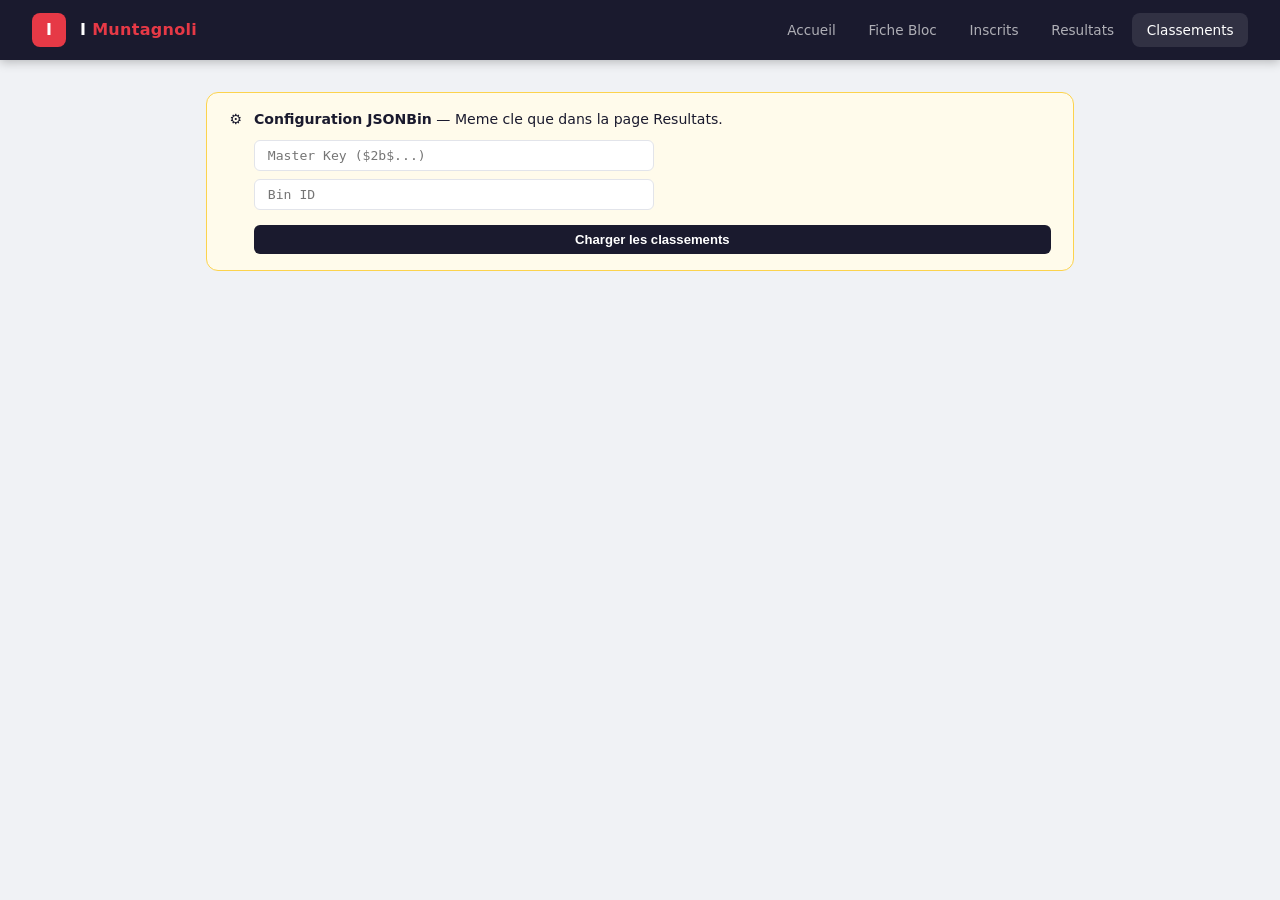
==== classements.html @ 78c85954 "Add files via upload" ====
<!DOCTYPE html>
<html lang="fr">
<head>
<meta charset="UTF-8">
<meta name="viewport" content="width=device-width, initial-scale=1.0">
<title>I Muntagnoli - Classements</title>
<link rel="stylesheet" href="styles.css">
<style>
/* ---- Config ---- */
.config-banner{background:#fffbeb;border:1px solid #fcd34d;border-radius:var(--radius-md);padding:1rem 1.4rem;margin-bottom:1.5rem;display:flex;align-items:flex-start;gap:12px;font-size:.88rem}
.config-banner.ok{background:var(--green-bg);border-color:var(--green-border)}
.config-inputs{display:flex;flex-direction:column;gap:.5rem;margin-top:.6rem}
.config-input{padding:.45rem .8rem;border:1.5px solid var(--border);border-radius:6px;font-size:.82rem;font-family:monospace;outline:none;width:100%;max-width:400px}
.config-input:focus{border-color:var(--accent)}
.btn-config{margin-top:.4rem;padding:.45rem 1.2rem;background:var(--navy);color:white;border:none;border-radius:6px;font-size:.82rem;font-weight:600;cursor:pointer}

/* ---- Filtres ---- */
.filter-bar{display:flex;gap:.5rem;flex-wrap:wrap;margin-bottom:1.2rem;align-items:center}
.cat-pill{padding:.35rem .9rem;border-radius:20px;border:1.5px solid var(--border);background:white;font-size:.82rem;font-weight:600;cursor:pointer;color:var(--text-muted);transition:all .15s}
.cat-pill:hover{border-color:var(--accent);color:var(--accent)}
.cat-pill.active{border-color:var(--accent);background:var(--accent);color:white}

/* ---- Tableau classement ---- */
.rank-table{width:100%;border-collapse:collapse;font-size:.86rem}
.rank-table thead th{background:var(--navy);color:white;padding:10px 14px;text-align:left;font-size:.75rem;text-transform:uppercase;letter-spacing:.5px;white-space:nowrap}
.rank-table tbody tr{border-bottom:1px solid #f0f0f0;transition:background .1s}
.rank-table tbody tr:hover{background:#f8f9ff}
.rank-table tbody td{padding:10px 14px;vertical-align:middle}

/* Podium */
.rank-1 td:first-child{color:#f59e0b;font-size:1.3rem}
.rank-2 td:first-child{color:#94a3b8;font-size:1.2rem}
.rank-3 td:first-child{color:#cd7c2f;font-size:1.1rem}
.rank-num{font-weight:800;font-size:.9rem;color:var(--accent)}

.score-val{font-weight:800;font-size:1rem;color:var(--navy)}
.score-sub{font-size:.75rem;color:var(--text-muted);display:block}

/* Barres de couleur blocs */
.blocs-bar{display:flex;gap:3px;flex-wrap:wrap;margin-top:4px}
.bloc-chip{display:inline-flex;align-items:center;justify-content:center;width:22px;height:22px;border-radius:5px;font-size:.65rem;font-weight:800;border:1px solid rgba(0,0,0,.1)}

/* Badge sexe */
.sexe-badge{display:inline-block;padding:2px 7px;border-radius:4px;font-size:.7rem;font-weight:700}
.sexe-F{background:#fce7f3;color:#9d174d}
.sexe-H{background:#dbeafe;color:#1e40af}
.sexe-D{background:#fce7f3;color:#9d174d}
.sexe-M{background:#dbeafe;color:#1e40af}

/* ---- Stats recap ---- */
.recap-grid{display:grid;grid-template-columns:repeat(auto-fill,minmax(110px,1fr));gap:.8rem;margin-bottom:1.2rem}
.recap-card{background:white;border-radius:var(--radius-sm);padding:.8rem;text-align:center;border:1px solid var(--border)}
.recap-card .val{font-size:1.4rem;font-weight:800;color:var(--navy);display:block}
.recap-card .lbl{font-size:.7rem;color:var(--text-muted);text-transform:uppercase;letter-spacing:.4px}

/* ---- Tableau blocs ---- */
.blocs-table{width:100%;border-collapse:collapse;font-size:.82rem}
.blocs-table thead th{background:#f4f5f8;color:var(--navy);padding:8px 12px;text-align:left;font-size:.74rem;font-weight:700;text-transform:uppercase}
.blocs-table tbody tr{border-bottom:1px solid #f0f0f0}
.blocs-table tbody tr:hover{background:#f8f9ff}
.blocs-table tbody td{padding:7px 12px}
.diff-bar{height:8px;border-radius:4px;display:inline-block;vertical-align:middle;margin-right:6px}

/* ---- Export ---- */
.action-row{display:flex;gap:.6rem;flex-wrap:wrap;margin-bottom:1rem;align-items:center}

/* ---- Vide ---- */
.empty-state{text-align:center;padding:3rem;color:var(--text-faint);font-size:.9rem}

/* ---- Loading ---- */
.loading-bar{height:4px;background:linear-gradient(90deg,var(--accent) 0%,#fca5a5 50%,var(--accent) 100%);background-size:200% 100%;animation:loading 1.2s linear infinite;border-radius:2px;margin-bottom:1rem}
@keyframes loading{0%{background-position:200% 0}100%{background-position:0 0}}
</style>
</head>
<body>

<header class="app-header">
  <a href="index.html" class="logo">I</a>
  <span class="brand">I <span>Muntagnoli</span></span>
  <nav>
    <a href="index.html">Accueil</a>
    <a href="fiche-bloc.html">Fiche Bloc</a>
    <a href="inscrits.html">Inscrits</a>
    <a href="resultats.html">Resultats</a>
    <a href="classements.html" class="active">Classements</a>
  </nav>
</header>

<div class="container">

  <!-- Config JSONBin -->
  <div class="config-banner" id="configBanner">
    <span>&#9881;</span>
    <div style="flex:1">
      <strong>Configuration JSONBin</strong> — Meme cle que dans la page Resultats.
      <div class="config-inputs">
        <input class="config-input" id="inputApiKey" placeholder="Master Key ($2b$...)" type="password">
        <input class="config-input" id="inputBinId"  placeholder="Bin ID">
        <button class="btn-config" onclick="saveConfig()">Charger les classements</button>
      </div>
    </div>
  </div>

  <!-- Loading -->
  <div id="loadingBar" style="display:none"><div class="loading-bar"></div></div>

  <!-- Section classements -->
  <div id="mainSection" style="display:none">

    <!-- Filtres catégorie -->
    <div class="filter-bar" id="catFilters"></div>

    <!-- Recap stats -->
    <div class="recap-grid" id="recapGrid"></div>

    <!-- Action bar -->
    <div class="action-row">
      <button class="btn btn-primary" onclick="loadData()">&#8635; Rafraichir</button>
      <button class="btn btn-secondary" onclick="exportCSV()">&#11123; Export CSV</button>
      <button class="btn btn-secondary" onclick="showBlocsTab()">&#9650; Stats blocs</button>
    </div>

    <!-- Tableau classement -->
    <div class="card" style="padding:0;overflow:hidden" id="rankCard">
      <div style="overflow-x:auto">
        <table class="rank-table" id="rankTable">
          <thead>
            <tr>
              <th>#</th>
              <th>Dossard</th>
              <th>Nom</th>
              <th>Club</th>
              <th>Sexe</th>
              <th>Score</th>
              <th>Blocs</th>
              <th>Detail par difficulte</th>
            </tr>
          </thead>
          <tbody id="rankBody"></tbody>
        </table>
      </div>
    </div>

    <!-- Stats blocs -->
    <div class="card" id="blocsStatsCard" style="display:none;margin-top:1rem">
      <h2 style="margin-bottom:1rem">Statistiques par bloc</h2>
      <div style="overflow-x:auto">
        <table class="blocs-table" id="blocsTable">
          <thead>
            <tr>
              <th>Bloc</th><th>Couleur</th><th>Reussites</th><th>% Reussite</th><th>Points</th>
            </tr>
          </thead>
          <tbody id="blocsBody"></tbody>
        </table>
      </div>
    </div>

  </div>

</div>

<script>
var JSONBIN_URL = 'https://api.jsonbin.io/v3/b/';
var API_KEY = localStorage.getItem('grimpe_api_key') || '';
var BIN_ID  = localStorage.getItem('grimpe_bin_id')  || '';

var allResultats  = [];
var categoryData  = {};
var currentCat    = 'TOUS';
var showingBlocs  = false;

var COLOR_CSS  = {JAUNE:'#FFFF00',ORANGE:'#FFC000',VERT:'#00B050',BLEU:'#00B0F0',ROUGE:'#FF0000',NOIR:'#111111',WHITE:'#f0f0f0'};
var COLOR_FONT = {JAUNE:'#1a1a2e',ORANGE:'#1a1a2e',VERT:'#fff',BLEU:'#1a1a2e',ROUGE:'#fff',NOIR:'#fff',WHITE:'#1a1a2e'};
var COLOR_LABEL= {JAUNE:'Facile',ORANGE:'Peu diff',VERT:'Moyen',BLEU:'Difficile',ROUGE:'Tres diff',NOIR:'Expert',WHITE:'Elite'};
var DIFF_ORDER = ['JAUNE','ORANGE','VERT','BLEU','ROUGE','NOIR','WHITE'];

// Restore config
if (API_KEY) document.getElementById('inputApiKey').value = API_KEY;
if (BIN_ID)  document.getElementById('inputBinId').value  = BIN_ID;
updateConfigBanner();
if (API_KEY && BIN_ID) loadData();

function saveConfig() {
  API_KEY = document.getElementById('inputApiKey').value.trim();
  BIN_ID  = document.getElementById('inputBinId').value.trim();
  localStorage.setItem('grimpe_api_key', API_KEY);
  localStorage.setItem('grimpe_bin_id',  BIN_ID);
  updateConfigBanner();
  if (API_KEY && BIN_ID) loadData();
}

function updateConfigBanner() {
  document.getElementById('configBanner').classList.toggle('ok', !!(API_KEY && BIN_ID));
}

/* ============================================================
   CHARGEMENT
   ============================================================ */
function loadData() {
  if (!API_KEY || !BIN_ID) return;
  document.getElementById('loadingBar').style.display = 'block';
  document.getElementById('mainSection').style.display = 'none';

  fetch(JSONBIN_URL + BIN_ID + '/latest', { headers: {'X-Master-Key': API_KEY} })
  .then(function(r){ return r.json(); })
  .then(function(d) {
    document.getElementById('loadingBar').style.display = 'none';
    allResultats = (d.record && d.record.resultats) ? d.record.resultats : [];
    categoryData = (d.record && d.record.categoryData) ? d.record.categoryData : {};
    document.getElementById('mainSection').style.display = 'block';
    buildFilters();
    renderClassement();
  })
  .catch(function(e) {
    document.getElementById('loadingBar').style.display = 'none';
    alert('Erreur de chargement : ' + e.message);
  });
}

/* ============================================================
   SCORING — identique au notebook Python
   Score bloc = 1000 / nombre de grimpeurs qui l'ont reussi
   Score grimpeur = somme des scores de ses blocs
   ============================================================ */
function computeClassement(cat) {
  // Filtrer les resultats
  var results = cat === 'TOUS' ? allResultats : allResultats.filter(function(r){ return r.categorie === cat; });

  // Garder seulement la derniere soumission par dossard
  var lastByDossard = {};
  results.forEach(function(r) {
    var key = r.dossard + '-' + r.categorie;
    if (!lastByDossard[key] || r.horodateur > lastByDossard[key].horodateur) {
      lastByDossard[key] = r;
    }
  });
  var deduped = Object.keys(lastByDossard).map(function(k){ return lastByDossard[k]; });

  // Compter les reussites par bloc (pour le scoring)
  var blocReussites = {}; // bloc -> nb de grimpeurs qui l'ont reussi
  deduped.forEach(function(r) {
    if (!r.blocs_valides) return;
    Object.keys(r.blocs_valides).forEach(function(bloc) {
      if (r.blocs_valides[bloc] === '1' || r.blocs_valides[bloc] === 1) {
        blocReussites[bloc] = (blocReussites[bloc] || 0) + 1;
      }
    });
  });

  // Score de chaque bloc = 1000 / nb reussites
  var blocScore = {};
  Object.keys(blocReussites).forEach(function(bloc) {
    blocScore[bloc] = 1000 / blocReussites[bloc];
  });

  // Recuperer les couleurs depuis categoryData
  var couleurBloc = {}; // bloc -> couleur
  if (cat !== 'TOUS' && categoryData[cat] && categoryData[cat].blocs) {
    categoryData[cat].blocs.forEach(function(b) {
      couleurBloc[String(b.bloc)] = b.couleur;
    });
  } else {
    // Toutes les categories
    Object.keys(categoryData).forEach(function(c) {
      if (categoryData[c].blocs) {
        categoryData[c].blocs.forEach(function(b) {
          couleurBloc[String(b.bloc)] = b.couleur;
        });
      }
    });
  }

  // Calcul du score par grimpeur avec detail par couleur
  var classement = deduped.map(function(r) {
    var score = 0;
    var nbBlocs = 0;
    var parCouleur = {}; // couleur -> {nb, blocs}
    DIFF_ORDER.forEach(function(c){ parCouleur[c] = {nb:0, blocs:[]}; });

    if (r.blocs_valides) {
      Object.keys(r.blocs_valides).forEach(function(bloc) {
        if (r.blocs_valides[bloc] === '1' || r.blocs_valides[bloc] === 1) {
          score   += blocScore[bloc] || 0;
          nbBlocs += 1;
          var couleur = couleurBloc[String(bloc)] || 'AUTRE';
          if (parCouleur[couleur]) {
            parCouleur[couleur].nb++;
            parCouleur[couleur].blocs.push(bloc);
          }
        }
      });
    }

    return {
      dossard:    r.dossard,
      nom:        r.nom,
      prenom:     r.prenom,
      club:       r.club,
      sexe:       r.sexe,
      categorie:  r.categorie,
      score:      score,
      nbBlocs:    nbBlocs,
      parCouleur: parCouleur,
    };
  });

  // Tri : score DESC, puis nb blocs DESC
  classement.sort(function(a, b) {
    if (b.score !== a.score) return b.score - a.score;
    return b.nbBlocs - a.nbBlocs;
  });

  // Ajout du rang (gestion ex-aequo)
  var rang = 1;
  classement.forEach(function(g, i) {
    if (i > 0 && g.score === classement[i-1].score && g.nbBlocs === classement[i-1].nbBlocs) {
      g.rang = classement[i-1].rang;
    } else {
      g.rang = rang;
    }
    rang++;
  });

  return { classement: classement, blocScore: blocScore, blocReussites: blocReussites, couleurBloc: couleurBloc, total: deduped.length };
}

/* ============================================================
   RENDU
   ============================================================ */
function buildFilters() {
  var cats = ['TOUS'];
  allResultats.forEach(function(r){ if (r.categorie && cats.indexOf(r.categorie) === -1) cats.push(r.categorie); });
  document.getElementById('catFilters').innerHTML = cats.map(function(c) {
    return '<button class="cat-pill ' + (c===currentCat?'active':'') + '" onclick="setCat(\'' + c + '\',this)">' + c + '</button>';
  }).join('');
}

function setCat(cat, btn) {
  currentCat = cat;
  document.querySelectorAll('.cat-pill').forEach(function(p){ p.classList.remove('active'); });
  btn.classList.add('active');
  renderClassement();
}

function renderClassement() {
  var res = computeClassement(currentCat);
  var cl  = res.classement;

  // Recap
  var maxScore = cl.length ? cl[0].score : 0;
  var avgBlocs = cl.length ? Math.round(cl.reduce(function(s,g){ return s+g.nbBlocs; },0)/cl.length*10)/10 : 0;
  document.getElementById('recapGrid').innerHTML =
    '<div class="recap-card"><span class="val">' + cl.length + '</span><div class="lbl">Grimpeurs</div></div>'
   +'<div class="recap-card"><span class="val">' + (maxScore ? maxScore.toFixed(0) : 0) + '</span><div class="lbl">Meilleur score</div></div>'
   +'<div class="recap-card"><span class="val">' + avgBlocs + '</span><div class="lbl">Moy. blocs</div></div>'
   +'<div class="recap-card"><span class="val">' + Object.keys(res.blocReussites).length + '</span><div class="lbl">Blocs realises</div></div>';

  // Tableau
  if (!cl.length) {
    document.getElementById('rankBody').innerHTML =
      '<tr><td colspan="8" class="empty-state">Aucun resultat pour l\'instant.</td></tr>';
    return;
  }

  var medals = ['🥇','🥈','🥉'];
  document.getElementById('rankBody').innerHTML = cl.map(function(g, i) {
    var rangDisplay = medals[g.rang-1] || g.rang;
    var rankClass   = g.rang <= 3 ? 'rank-' + g.rang : '';

    // Chips blocs par couleur
    var chips = '';
    DIFF_ORDER.forEach(function(c) {
      if (g.parCouleur[c] && g.parCouleur[c].nb > 0) {
        chips += '<span class="bloc-chip" style="background:' + (COLOR_CSS[c]||'#ccc')
          + ';color:' + (COLOR_FONT[c]||'#000') + '" title="' + COLOR_LABEL[c] + '">'
          + g.parCouleur[c].nb + '</span>';
      }
    });

    var sexeBadge = '<span class="sexe-badge sexe-' + g.sexe + '">' + g.sexe + '</span>';

    return '<tr class="' + rankClass + '">'
      + '<td style="font-weight:800;font-size:1rem">' + rangDisplay + '</td>'
      + '<td style="font-weight:700;color:var(--accent)">' + g.dossard + '</td>'
      + '<td><strong>' + g.nom + '</strong> <span style="color:#888;font-size:.82rem">' + g.prenom + '</span>'
      + '<br><span style="font-size:.75rem;color:#aaa">' + g.categorie + '</span></td>'
      + '<td style="font-size:.82rem;color:var(--text-muted)">' + g.club + '</td>'
      + '<td>' + sexeBadge + '</td>'
      + '<td><span class="score-val">' + g.score.toFixed(1) + '</span>'
      + '<span class="score-sub">' + g.nbBlocs + ' bloc' + (g.nbBlocs>1?'s':'') + '</span></td>'
      + '<td style="font-weight:700">' + g.nbBlocs + '</td>'
      + '<td><div class="blocs-bar">' + chips + '</div></td>'
      + '</tr>';
  }).join('');

  // Stats blocs si visible
  if (showingBlocs) renderBlocsStats(res);
}

function showBlocsTab() {
  showingBlocs = !showingBlocs;
  document.getElementById('blocsStatsCard').style.display = showingBlocs ? 'block' : 'none';
  if (showingBlocs) {
    var res = computeClassement(currentCat);
    renderBlocsStats(res);
  }
}

function renderBlocsStats(res) {
  var total   = res.total;
  var entries = Object.keys(res.blocReussites).map(function(bloc) {
    return {
      bloc:    bloc,
      nb:      res.blocReussites[bloc],
      score:   res.blocScore[bloc],
      couleur: res.couleurBloc[String(bloc)] || 'AUTRE'
    };
  });

  // Trier par difficulte (couleur) puis par numero
  entries.sort(function(a, b) {
    var da = DIFF_ORDER.indexOf(a.couleur) === -1 ? 99 : DIFF_ORDER.indexOf(a.couleur);
    var db = DIFF_ORDER.indexOf(b.couleur) === -1 ? 99 : DIFF_ORDER.indexOf(b.couleur);
    return da !== db ? da - db : parseInt(a.bloc) - parseInt(b.bloc);
  });

  document.getElementById('blocsBody').innerHTML = entries.map(function(e) {
    var pct    = total ? Math.round(e.nb / total * 100) : 0;
    var barW   = pct;
    var bg     = COLOR_CSS[e.couleur]  || '#ccc';
    var fg     = COLOR_FONT[e.couleur] || '#000';
    var label  = COLOR_LABEL[e.couleur] || e.couleur;
    return '<tr>'
      + '<td style="font-weight:700">' + e.bloc + '</td>'
      + '<td><span style="background:' + bg + ';color:' + fg
      + ';padding:2px 8px;border-radius:4px;font-size:.75rem;font-weight:700">' + label + '</span></td>'
      + '<td>' + e.nb + ' / ' + total + '</td>'
      + '<td><div style="display:flex;align-items:center;gap:8px">'
      + '<div style="width:' + barW + 'px;max-width:100px;height:7px;background:' + bg + ';border-radius:3px"></div>'
      + '<span>' + pct + '%</span></div></td>'
      + '<td style="font-weight:700">' + e.score.toFixed(1) + '</td>'
      + '</tr>';
  }).join('');
}

/* ============================================================
   EXPORT CSV
   ============================================================ */
function exportCSV() {
  var res = computeClassement(currentCat);
  var cl  = res.classement;
  if (!cl.length) { alert('Aucun resultat a exporter.'); return; }

  var header = ['RANG','SCORE','DOSSARD','NOM','PRENOM','SEXE','CATEGORIE','CLUB','NOMBRE_BLOCS',
    'NB_JAUNE','NB_ORANGE','NB_VERT','NB_BLEU','NB_ROUGE','NB_NOIR','NB_BLANC'];
  var rows = cl.map(function(g) {
    var pc = g.parCouleur;
    return [
      g.rang, g.score.toFixed(2), g.dossard, g.nom, g.prenom, g.sexe, g.categorie, g.club, g.nbBlocs,
      pc.JAUNE.nb, pc.ORANGE.nb, pc.VERT.nb, pc.BLEU.nb, pc.ROUGE.nb, pc.NOIR.nb, (pc.WHITE||{nb:0}).nb
    ].join(';');
  });

  var csv = '\uFEFF' + header.join(';') + '\r\n' + rows.join('\r\n');
  var blob = new Blob([csv], {type:'text/csv;charset=utf-8;'});
  var a = document.createElement('a');
  a.href = URL.createObjectURL(blob);
  a.download = 'classement_' + (currentCat === 'TOUS' ? 'tous' : currentCat) + '.csv';
  a.click();
}
</script>
</body>
</html>
---- styles.css ----
/* ============================================================
   I MUNTAGNOLI — Feuille de styles partagée
   ============================================================ */

/* --- Reset & Base ----------------------------------------- */
*, *::before, *::after { box-sizing: border-box; margin: 0; padding: 0; }

:root {
  --accent:       #e63946;
  --accent-dark:  #c1121f;
  --navy:         #1a1a2e;
  --navy-mid:     #2d2d4e;
  --bg:           #f0f2f5;
  --surface:      #ffffff;
  --border:       #e2e4ea;
  --text:         #1a1a2e;
  --text-muted:   #666;
  --text-faint:   #aaa;
  --green-bg:     #f0fff4;
  --green-border: #86efac;
  --green-text:   #166534;
  --red-bg:       #fff0f0;
  --red-border:   #fca5a5;
  --red-text:     #b91c1c;
  --radius-sm:    8px;
  --radius-md:    12px;
  --radius-lg:    16px;
  --shadow-sm:    0 2px 8px rgba(0,0,0,0.07);
  --shadow-md:    0 4px 20px rgba(0,0,0,0.10);
}

body {
  font-family: 'Segoe UI', system-ui, sans-serif;
  background: var(--bg);
  min-height: 100vh;
  color: var(--text);
  line-height: 1.5;
}

/* --- Header ----------------------------------------------- */
.app-header {
  background: var(--navy);
  color: white;
  padding: 0 2rem;
  height: 60px;
  display: flex;
  align-items: center;
  gap: 14px;
  box-shadow: 0 2px 10px rgba(0,0,0,0.25);
  position: sticky;
  top: 0;
  z-index: 100;
}

.app-header .logo {
  width: 34px; height: 34px;
  background: var(--accent);
  border-radius: var(--radius-sm);
  display: flex; align-items: center; justify-content: center;
  font-weight: 800; font-size: 16px; color: white;
  flex-shrink: 0;
  text-decoration: none;
}

.app-header .brand { font-size: 1rem; font-weight: 700; letter-spacing: 0.3px; }
.app-header .brand span { color: var(--accent); }

.app-header nav {
  margin-left: auto;
  display: flex;
  gap: 4px;
}

.app-header nav a {
  color: rgba(255,255,255,0.65);
  text-decoration: none;
  font-size: 0.85rem;
  padding: 0.4rem 0.9rem;
  border-radius: var(--radius-sm);
  transition: all 0.15s;
}
.app-header nav a:hover,
.app-header nav a.active {
  color: white;
  background: rgba(255,255,255,0.1);
}

/* --- Layout ----------------------------------------------- */
.container {
  max-width: 900px;
  margin: 0 auto;
  padding: 2rem 1rem;
}

.container-wide {
  max-width: 1100px;
  margin: 0 auto;
  padding: 2rem 1rem;
}

/* --- Card ------------------------------------------------- */
.card {
  background: var(--surface);
  border-radius: var(--radius-md);
  padding: 2rem;
  box-shadow: var(--shadow-sm);
  margin-bottom: 1.5rem;
  border: 1px solid rgba(0,0,0,0.04);
}

.card h2 {
  font-size: 1rem;
  font-weight: 600;
  color: var(--text);
  margin-bottom: 1.2rem;
  display: flex;
  align-items: center;
  gap: 8px;
}

.card h2 .step {
  width: 26px; height: 26px;
  background: var(--navy);
  color: white;
  border-radius: 50%;
  display: flex; align-items: center; justify-content: center;
  font-size: 0.75rem;
  font-weight: 700;
  flex-shrink: 0;
}

/* --- Buttons ---------------------------------------------- */
.btn {
  display: inline-flex;
  align-items: center;
  justify-content: center;
  gap: 8px;
  padding: 0.7rem 1.4rem;
  border-radius: var(--radius-sm);
  font-size: 0.9rem;
  font-weight: 600;
  cursor: pointer;
  transition: all 0.15s;
  border: none;
  text-decoration: none;
}

.btn-primary {
  background: var(--accent);
  color: white;
}
.btn-primary:hover { background: var(--accent-dark); }
.btn-primary:disabled { background: #ccc; cursor: not-allowed; }

.btn-secondary {
  background: white;
  color: var(--navy);
  border: 2px solid var(--border);
}
.btn-secondary:hover { border-color: var(--accent); color: var(--accent); }

.btn-dark {
  background: var(--navy);
  color: white;
}
.btn-dark:hover { background: var(--navy-mid); }

.btn-full {
  width: 100%;
  padding: 1rem;
  font-size: 1rem;
  letter-spacing: 0.3px;
  border-radius: var(--radius-sm);
}

/* --- Status messages -------------------------------------- */
.status {
  display: none;
  align-items: center;
  gap: 10px;
  padding: 0.9rem 1.2rem;
  border-radius: var(--radius-sm);
  font-size: 0.9rem;
  margin-top: 1rem;
}
.status.error   { background: var(--red-bg);   border: 1px solid var(--red-border);   color: var(--red-text);   display: flex; }
.status.success { background: var(--green-bg); border: 1px solid var(--green-border); color: var(--green-text); display: flex; }

/* --- File drop zone --------------------------------------- */
.drop-zone {
  border: 2px dashed #c5c9d6;
  border-radius: var(--radius-sm);
  padding: 2.5rem;
  text-align: center;
  cursor: pointer;
  transition: all 0.2s;
  background: #fafbfc;
}
.drop-zone:hover, .drop-zone.drag-over {
  border-color: var(--accent);
  background: #fff5f5;
}
.drop-zone .icon { font-size: 2.5rem; margin-bottom: 0.8rem; display: block; }
.drop-zone p { color: var(--text-muted); font-size: 0.9rem; }
.drop-zone p strong { color: var(--text); }
.drop-zone input { display: none; }

/* --- File info banner ------------------------------------- */
.file-info {
  display: none;
  align-items: center;
  gap: 12px;
  padding: 0.9rem 1.2rem;
  background: var(--green-bg);
  border: 1px solid var(--green-border);
  border-radius: var(--radius-sm);
  margin-top: 1rem;
}
.file-info.show  { display: flex; }
.file-info .fname { font-weight: 600; font-size: 0.9rem; color: var(--green-text); }
.file-info .fsize { font-size: 0.78rem; color: #4ade80; }
.file-info .check { color: #22c55e; font-size: 1.2rem; }

/* --- Category grid ---------------------------------------- */
.cat-grid {
  display: grid;
  grid-template-columns: repeat(auto-fill, minmax(110px, 1fr));
  gap: 10px;
  margin-top: 0.5rem;
}
.cat-btn {
  padding: 0.65rem 0.5rem;
  border: 2px solid var(--border);
  border-radius: var(--radius-sm);
  background: white;
  cursor: pointer;
  font-size: 0.88rem;
  font-weight: 600;
  color: #444;
  transition: all 0.15s;
  text-align: center;
}
.cat-btn:hover { border-color: var(--accent); color: var(--accent); background: #fff5f5; }
.cat-btn.selected { border-color: var(--accent); background: var(--accent); color: white; }
.cat-btn .count {
  display: block;
  font-size: 0.72rem;
  font-weight: 400;
  margin-top: 2px;
  opacity: 0.75;
}

/* --- Preview / result ------------------------------------- */
.preview-section { display: none; }
.preview-section.show { display: block; }

.preview-info {
  display: flex;
  gap: 0.7rem;
  flex-wrap: wrap;
  margin-bottom: 1.2rem;
}
.info-pill {
  background: #f4f5f8;
  border-radius: 20px;
  padding: 0.35rem 0.9rem;
  font-size: 0.82rem;
  color: #555;
}
.info-pill strong { color: var(--text); }

.action-row { display: flex; align-items: center; flex-wrap: wrap; gap: 0.6rem; }

/* --- Bloc table preview ----------------------------------- */
.bloc-preview { margin-top: 1.2rem; overflow-x: auto; }
.bloc-preview table {
  border-collapse: collapse;
  font-size: 0.8rem;
  min-width: 300px;
  width: 100%;
}
.bloc-preview th {
  background: var(--navy);
  color: white;
  padding: 6px 12px;
  text-align: left;
  font-weight: 600;
}
.bloc-preview td { padding: 6px 12px; border-bottom: 1px solid #eee; }
.bloc-preview tr:nth-child(even) td { background: #f9f9f9; }
.bloc-preview tr:hover td { background: #f0f4ff; }

.diff-badge {
  display: inline-block;
  padding: 3px 10px;
  border-radius: 5px;
  font-size: 0.75rem;
  font-weight: 700;
  border: 1px solid rgba(0,0,0,0.12);
  min-width: 110px;
  text-align: center;
  letter-spacing: 0.3px;
}

/* --- Legend ----------------------------------------------- */
.legend {
  display: flex;
  flex-wrap: wrap;
  gap: 8px;
  margin: 1rem 0 0.5rem;
  padding: 0.9rem 1.1rem;
  background: #f8f9fb;
  border-radius: var(--radius-sm);
  border: 1px solid #e8eaed;
}
.legend-title {
  width: 100%;
  font-size: 0.78rem;
  font-weight: 600;
  color: #888;
  text-transform: uppercase;
  letter-spacing: 0.5px;
  margin-bottom: 4px;
}
.legend-item { display: flex; align-items: center; gap: 7px; font-size: 0.82rem; color: #444; }
.legend-swatch {
  width: 28px; height: 18px;
  border-radius: 4px;
  border: 1px solid rgba(0,0,0,0.15);
  flex-shrink: 0;
}

/* --- Disabled step overlay -------------------------------- */
.step-disabled { opacity: 0.4; pointer-events: none; }

/* --- Responsive ------------------------------------------- */
@media (max-width: 600px) {
  .card { padding: 1.2rem; }
  .app-header { padding: 0 1rem; }
  .app-header nav a { padding: 0.4rem 0.6rem; font-size: 0.8rem; }
}
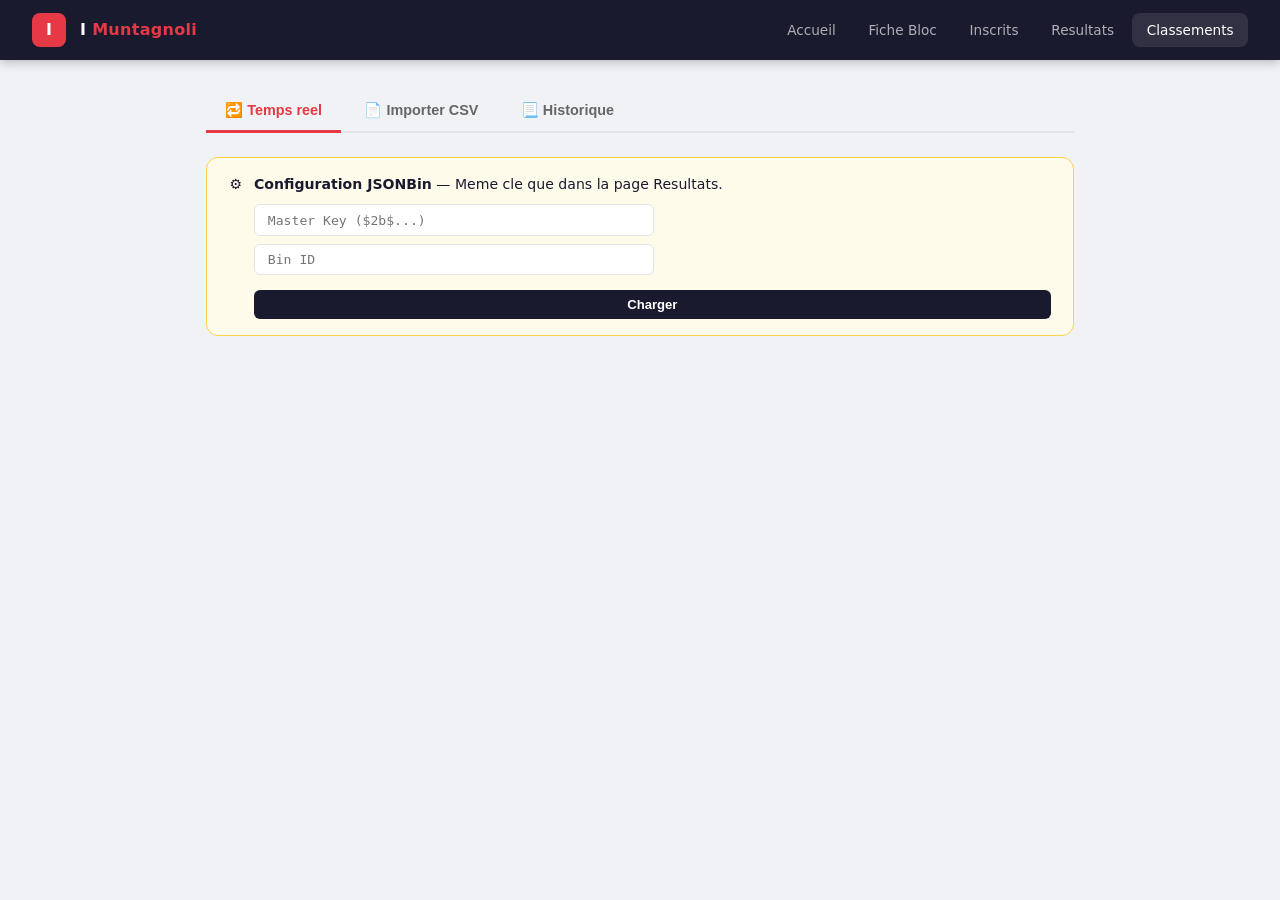
==== commit 00301eb4: "Add files via upload" ====
--- a/classements.html
+++ b/classements.html
@@ -6,6 +6,14 @@
 <title>I Muntagnoli - Classements</title>
 <link rel="stylesheet" href="styles.css">
 <style>
+/* ---- Tabs ---- */
+.tabs{display:flex;gap:4px;border-bottom:2px solid var(--border);margin-bottom:1.5rem}
+.tab{padding:.65rem 1.2rem;border:none;background:none;font-size:.9rem;font-weight:600;color:var(--text-muted);cursor:pointer;border-bottom:3px solid transparent;margin-bottom:-2px;transition:all .15s}
+.tab:hover{color:var(--navy)}
+.tab.active{color:var(--accent);border-bottom-color:var(--accent)}
+.tab-panel{display:none}
+.tab-panel.active{display:block}
+
 /* ---- Config ---- */
 .config-banner{background:#fffbeb;border:1px solid #fcd34d;border-radius:var(--radius-md);padding:1rem 1.4rem;margin-bottom:1.5rem;display:flex;align-items:flex-start;gap:12px;font-size:.88rem}
 .config-banner.ok{background:var(--green-bg);border-color:var(--green-border)}
@@ -14,6 +22,16 @@
 .config-input:focus{border-color:var(--accent)}
 .btn-config{margin-top:.4rem;padding:.45rem 1.2rem;background:var(--navy);color:white;border:none;border-radius:6px;font-size:.82rem;font-weight:600;cursor:pointer}
 
+/* ---- Import zone ---- */
+.import-row{display:grid;grid-template-columns:1fr 1fr;gap:1rem;margin-bottom:1rem}
+@media(max-width:640px){.import-row{grid-template-columns:1fr}}
+.mini-drop{border:2px dashed var(--border);border-radius:10px;padding:1.2rem 1rem;text-align:center;cursor:pointer;transition:all .2s;background:#fafbfc;font-size:.85rem;color:var(--text-muted)}
+.mini-drop:hover{border-color:var(--accent);background:#fff5f5}
+.mini-drop .icon{font-size:1.5rem;display:block;margin-bottom:.4rem}
+.mini-drop input{display:none}
+.mini-drop.loaded{border-color:var(--green-border);background:var(--green-bg);color:var(--green-text)}
+.mini-drop .status{font-size:.72rem;margin-top:.3rem;color:#666}
+
 /* ---- Filtres ---- */
 .filter-bar{display:flex;gap:.5rem;flex-wrap:wrap;margin-bottom:1.2rem;align-items:center}
 .cat-pill{padding:.35rem .9rem;border-radius:20px;border:1.5px solid var(--border);background:white;font-size:.82rem;font-weight:600;cursor:pointer;color:var(--text-muted);transition:all .15s}
@@ -26,26 +44,16 @@
 .rank-table tbody tr{border-bottom:1px solid #f0f0f0;transition:background .1s}
 .rank-table tbody tr:hover{background:#f8f9ff}
 .rank-table tbody td{padding:10px 14px;vertical-align:middle}
-
-/* Podium */
-.rank-1 td:first-child{color:#f59e0b;font-size:1.3rem}
-.rank-2 td:first-child{color:#94a3b8;font-size:1.2rem}
-.rank-3 td:first-child{color:#cd7c2f;font-size:1.1rem}
-.rank-num{font-weight:800;font-size:.9rem;color:var(--accent)}
-
+.rank-1 td:first-child{font-size:1.3rem}
+.rank-2 td:first-child{font-size:1.2rem}
+.rank-3 td:first-child{font-size:1.1rem}
 .score-val{font-weight:800;font-size:1rem;color:var(--navy)}
 .score-sub{font-size:.75rem;color:var(--text-muted);display:block}
-
-/* Barres de couleur blocs */
 .blocs-bar{display:flex;gap:3px;flex-wrap:wrap;margin-top:4px}
 .bloc-chip{display:inline-flex;align-items:center;justify-content:center;width:22px;height:22px;border-radius:5px;font-size:.65rem;font-weight:800;border:1px solid rgba(0,0,0,.1)}
-
-/* Badge sexe */
 .sexe-badge{display:inline-block;padding:2px 7px;border-radius:4px;font-size:.7rem;font-weight:700}
-.sexe-F{background:#fce7f3;color:#9d174d}
-.sexe-H{background:#dbeafe;color:#1e40af}
-.sexe-D{background:#fce7f3;color:#9d174d}
-.sexe-M{background:#dbeafe;color:#1e40af}
+.sexe-F,.sexe-D{background:#fce7f3;color:#9d174d}
+.sexe-H,.sexe-M{background:#dbeafe;color:#1e40af}
 
 /* ---- Stats recap ---- */
 .recap-grid{display:grid;grid-template-columns:repeat(auto-fill,minmax(110px,1fr));gap:.8rem;margin-bottom:1.2rem}
@@ -53,23 +61,35 @@
 .recap-card .val{font-size:1.4rem;font-weight:800;color:var(--navy);display:block}
 .recap-card .lbl{font-size:.7rem;color:var(--text-muted);text-transform:uppercase;letter-spacing:.4px}
 
-/* ---- Tableau blocs ---- */
+/* ---- Historique ---- */
+.history-list{display:flex;flex-direction:column;gap:.8rem}
+.history-item{background:white;border-radius:var(--radius-md);padding:1.1rem 1.4rem;border:1.5px solid var(--border);display:flex;align-items:center;gap:1rem;cursor:pointer;transition:all .15s}
+.history-item:hover{border-color:var(--accent);box-shadow:var(--shadow-sm)}
+.history-item .hi-icon{font-size:1.6rem;flex-shrink:0}
+.history-item .hi-info{flex:1}
+.history-item .hi-name{font-weight:700;font-size:.95rem;color:var(--navy)}
+.history-item .hi-meta{font-size:.78rem;color:var(--text-muted);margin-top:2px}
+.history-item .hi-actions{display:flex;gap:.5rem;flex-shrink:0}
+.btn-load{padding:.4rem .9rem;background:var(--accent);color:white;border:none;border-radius:6px;font-size:.78rem;font-weight:600;cursor:pointer}
+.btn-del{padding:.4rem .7rem;background:#fee2e2;color:#b91c1c;border:none;border-radius:6px;font-size:.78rem;font-weight:600;cursor:pointer}
+.btn-del:hover{background:#fca5a5}
+.empty-history{text-align:center;padding:2.5rem;color:var(--text-faint);font-size:.9rem}
+
+/* ---- Blocs table ---- */
 .blocs-table{width:100%;border-collapse:collapse;font-size:.82rem}
 .blocs-table thead th{background:#f4f5f8;color:var(--navy);padding:8px 12px;text-align:left;font-size:.74rem;font-weight:700;text-transform:uppercase}
 .blocs-table tbody tr{border-bottom:1px solid #f0f0f0}
 .blocs-table tbody tr:hover{background:#f8f9ff}
 .blocs-table tbody td{padding:7px 12px}
-.diff-bar{height:8px;border-radius:4px;display:inline-block;vertical-align:middle;margin-right:6px}
-
-/* ---- Export ---- */
-.action-row{display:flex;gap:.6rem;flex-wrap:wrap;margin-bottom:1rem;align-items:center}
-
-/* ---- Vide ---- */
-.empty-state{text-align:center;padding:3rem;color:var(--text-faint);font-size:.9rem}
 
 /* ---- Loading ---- */
 .loading-bar{height:4px;background:linear-gradient(90deg,var(--accent) 0%,#fca5a5 50%,var(--accent) 100%);background-size:200% 100%;animation:loading 1.2s linear infinite;border-radius:2px;margin-bottom:1rem}
 @keyframes loading{0%{background-position:200% 0}100%{background-position:0 0}}
+.action-row{display:flex;gap:.6rem;flex-wrap:wrap;margin-bottom:1rem;align-items:center}
+.empty-state{text-align:center;padding:3rem;color:var(--text-faint);font-size:.9rem}
+
+/* ---- Name tag ---- */
+.source-tag{display:inline-flex;align-items:center;gap:6px;background:#f0f2f5;border-radius:20px;padding:.3rem .9rem;font-size:.78rem;font-weight:600;color:#555;margin-bottom:1rem}
 </style>
 </head>
 <body>
@@ -88,98 +108,185 @@
 
 <div class="container">
 
-  <!-- Config JSONBin -->
-  <div class="config-banner" id="configBanner">
-    <span>&#9881;</span>
-    <div style="flex:1">
-      <strong>Configuration JSONBin</strong> — Meme cle que dans la page Resultats.
-      <div class="config-inputs">
-        <input class="config-input" id="inputApiKey" placeholder="Master Key ($2b$...)" type="password">
-        <input class="config-input" id="inputBinId"  placeholder="Bin ID">
-        <button class="btn-config" onclick="saveConfig()">Charger les classements</button>
+  <div class="tabs">
+    <button class="tab active" onclick="switchTab('live')">&#128257; Temps reel</button>
+    <button class="tab"       onclick="switchTab('csv')">&#128196; Importer CSV</button>
+    <button class="tab"       onclick="switchTab('historique')">&#128195; Historique</button>
+  </div>
+
+  <!-- ===================== TAB LIVE ===================== -->
+  <div class="tab-panel active" id="tab-live">
+    <div class="config-banner" id="configBanner">
+      <span>&#9881;</span>
+      <div style="flex:1">
+        <strong>Configuration JSONBin</strong> — Meme cle que dans la page Resultats.
+        <div class="config-inputs">
+          <input class="config-input" id="inputApiKey" placeholder="Master Key ($2b$...)" type="password">
+          <input class="config-input" id="inputBinId"  placeholder="Bin ID">
+          <button class="btn-config" onclick="saveConfig()">Charger</button>
+        </div>
+      </div>
+    </div>
+    <div id="loadingBarLive" style="display:none"><div class="loading-bar"></div></div>
+    <div id="liveSectionInner" style="display:none">
+      <div class="source-tag">&#128257; Source : JSONBin en direct</div>
+      <div class="filter-bar" id="catFiltersLive"></div>
+      <div class="recap-grid" id="recapGridLive"></div>
+      <div class="action-row">
+        <button class="btn btn-primary" onclick="loadLive()">&#8635; Rafraichir</button>
+        <button class="btn btn-secondary" onclick="exportCSV('live')">&#11123; Export CSV</button>
+        <button class="btn btn-secondary" onclick="toggleBlocs('live')">&#9650; Stats blocs</button>
+        <button class="btn btn-dark" onclick="saveToHistory('live')">&#128190; Sauvegarder</button>
+      </div>
+      <div class="card" style="padding:0;overflow:hidden">
+        <div style="overflow-x:auto"><table class="rank-table"><thead><tr>
+          <th>#</th><th>Dossard</th><th>Nom</th><th>Club</th><th>Sexe</th><th>Score</th><th>Blocs</th><th>Detail</th>
+        </tr></thead><tbody id="rankBodyLive"></tbody></table></div>
+      </div>
+      <div class="card" id="blocsCardLive" style="display:none;margin-top:1rem">
+        <h2 style="margin-bottom:1rem">Stats blocs</h2>
+        <div style="overflow-x:auto"><table class="blocs-table"><thead><tr>
+          <th>Bloc</th><th>Couleur</th><th>Reussites</th><th>% Reussite</th><th>Points</th>
+        </tr></thead><tbody id="blocsBodyLive"></tbody></table></div>
       </div>
     </div>
   </div>
 
-  <!-- Loading -->
-  <div id="loadingBar" style="display:none"><div class="loading-bar"></div></div>
-
-  <!-- Section classements -->
-  <div id="mainSection" style="display:none">
-
-    <!-- Filtres catégorie -->
-    <div class="filter-bar" id="catFilters"></div>
-
-    <!-- Recap stats -->
-    <div class="recap-grid" id="recapGrid"></div>
-
-    <!-- Action bar -->
-    <div class="action-row">
-      <button class="btn btn-primary" onclick="loadData()">&#8635; Rafraichir</button>
-      <button class="btn btn-secondary" onclick="exportCSV()">&#11123; Export CSV</button>
-      <button class="btn btn-secondary" onclick="showBlocsTab()">&#9650; Stats blocs</button>
+  <!-- ===================== TAB CSV ===================== -->
+  <div class="tab-panel" id="tab-csv">
+    <div class="card">
+      <h2 style="margin-bottom:1rem">Importer des fichiers CSV</h2>
+      <p style="color:var(--text-muted);font-size:.88rem;margin-bottom:1.2rem">
+        Importe le CSV des resultats (format export JSONBin ou Google Forms) et le CSV des inscrits pour obtenir le classement complet.
+      </p>
+      <div class="import-row">
+        <div>
+          <div style="font-size:.82rem;font-weight:700;margin-bottom:.5rem">CSV Resultats</div>
+          <div class="mini-drop" id="dropResultats" onclick="document.getElementById('fileResultats').click()">
+            <span class="icon">&#128202;</span>
+            resultats_U12.csv
+            <div class="status" id="statusResultats"></div>
+            <input type="file" id="fileResultats" accept=".csv">
+          </div>
+        </div>
+        <div>
+          <div style="font-size:.82rem;font-weight:700;margin-bottom:.5rem">CSV Inscrits (optionnel)</div>
+          <div class="mini-drop" id="dropInscrits" onclick="document.getElementById('fileInscrits').click()">
+            <span class="icon">&#128101;</span>
+            INSCRITS_TOUS.csv
+            <div class="status" id="statusInscrits"></div>
+            <input type="file" id="fileInscrits" accept=".csv">
+          </div>
+        </div>
+      </div>
+
+      <div style="display:flex;gap:.8rem;align-items:center;flex-wrap:wrap">
+        <div style="flex:1;min-width:200px">
+          <label style="font-size:.82rem;font-weight:700;display:block;margin-bottom:.3rem">Nom de la session (pour l'historique)</label>
+          <input type="text" id="sessionName" class="config-input" style="max-width:100%;font-family:inherit" placeholder="ex: U12 Dames - Open Bloc 2025">
+        </div>
+        <button class="btn btn-primary" style="margin-top:1.2rem" onclick="computeCSV()">Calculer le classement</button>
+      </div>
     </div>
 
-    <!-- Tableau classement -->
-    <div class="card" style="padding:0;overflow:hidden" id="rankCard">
-      <div style="overflow-x:auto">
-        <table class="rank-table" id="rankTable">
-          <thead>
-            <tr>
-              <th>#</th>
-              <th>Dossard</th>
-              <th>Nom</th>
-              <th>Club</th>
-              <th>Sexe</th>
-              <th>Score</th>
-              <th>Blocs</th>
-              <th>Detail par difficulte</th>
-            </tr>
-          </thead>
-          <tbody id="rankBody"></tbody>
-        </table>
+    <div id="loadingBarCSV" style="display:none"><div class="loading-bar"></div></div>
+    <div id="csvSectionInner" style="display:none">
+      <div class="source-tag">&#128196; Source : fichier CSV importe</div>
+      <div class="filter-bar" id="catFiltersCSV"></div>
+      <div class="recap-grid" id="recapGridCSV"></div>
+      <div class="action-row">
+        <button class="btn btn-secondary" onclick="exportCSV('csv')">&#11123; Export CSV</button>
+        <button class="btn btn-secondary" onclick="toggleBlocs('csv')">&#9650; Stats blocs</button>
+        <button class="btn btn-dark"      onclick="saveToHistory('csv')">&#128190; Sauvegarder dans l'historique</button>
+      </div>
+      <div class="card" style="padding:0;overflow:hidden">
+        <div style="overflow-x:auto"><table class="rank-table"><thead><tr>
+          <th>#</th><th>Dossard</th><th>Nom</th><th>Club</th><th>Sexe</th><th>Score</th><th>Blocs</th><th>Detail</th>
+        </tr></thead><tbody id="rankBodyCSV"></tbody></table></div>
+      </div>
+      <div class="card" id="blocsCardCSV" style="display:none;margin-top:1rem">
+        <h2 style="margin-bottom:1rem">Stats blocs</h2>
+        <div style="overflow-x:auto"><table class="blocs-table"><thead><tr>
+          <th>Bloc</th><th>Couleur</th><th>Reussites</th><th>% Reussite</th><th>Points</th>
+        </tr></thead><tbody id="blocsBodyCSV"></tbody></table></div>
       </div>
     </div>
-
-    <!-- Stats blocs -->
-    <div class="card" id="blocsStatsCard" style="display:none;margin-top:1rem">
-      <h2 style="margin-bottom:1rem">Statistiques par bloc</h2>
-      <div style="overflow-x:auto">
-        <table class="blocs-table" id="blocsTable">
-          <thead>
-            <tr>
-              <th>Bloc</th><th>Couleur</th><th>Reussites</th><th>% Reussite</th><th>Points</th>
-            </tr>
-          </thead>
-          <tbody id="blocsBody"></tbody>
-        </table>
-      </div>
+  </div>
+
+  <!-- ===================== TAB HISTORIQUE ===================== -->
+  <div class="tab-panel" id="tab-historique">
+    <div class="card">
+      <div style="display:flex;align-items:center;justify-content:space-between;margin-bottom:1rem">
+        <h2>Historique des classements</h2>
+        <button class="btn btn-secondary" style="font-size:.78rem;padding:.35rem .8rem" onclick="clearHistory()">Tout effacer</button>
+      </div>
+      <div id="historyList"></div>
     </div>
-
+    <!-- Classement depuis historique -->
+    <div id="historySectionInner" style="display:none">
+      <div class="source-tag" id="historySourceTag"></div>
+      <div class="filter-bar" id="catFiltersHist"></div>
+      <div class="recap-grid" id="recapGridHist"></div>
+      <div class="action-row">
+        <button class="btn btn-secondary" onclick="exportCSV('hist')">&#11123; Export CSV</button>
+        <button class="btn btn-secondary" onclick="toggleBlocs('hist')">&#9650; Stats blocs</button>
+      </div>
+      <div class="card" style="padding:0;overflow:hidden">
+        <div style="overflow-x:auto"><table class="rank-table"><thead><tr>
+          <th>#</th><th>Dossard</th><th>Nom</th><th>Club</th><th>Sexe</th><th>Score</th><th>Blocs</th><th>Detail</th>
+        </tr></thead><tbody id="rankBodyHist"></tbody></table></div>
+      </div>
+      <div class="card" id="blocsCardHist" style="display:none;margin-top:1rem">
+        <h2 style="margin-bottom:1rem">Stats blocs</h2>
+        <div style="overflow-x:auto"><table class="blocs-table"><thead><tr>
+          <th>Bloc</th><th>Couleur</th><th>Reussites</th><th>% Reussite</th><th>Points</th>
+        </tr></thead><tbody id="blocsBodyHist"></tbody></table></div>
+      </div>
+    </div>
   </div>
 
 </div>
 
 <script>
+/* ============================================================
+   CONSTANTES
+   ============================================================ */
 var JSONBIN_URL = 'https://api.jsonbin.io/v3/b/';
 var API_KEY = localStorage.getItem('grimpe_api_key') || '';
 var BIN_ID  = localStorage.getItem('grimpe_bin_id')  || '';
-
-var allResultats  = [];
-var categoryData  = {};
-var currentCat    = 'TOUS';
-var showingBlocs  = false;
 
 var COLOR_CSS  = {JAUNE:'#FFFF00',ORANGE:'#FFC000',VERT:'#00B050',BLEU:'#00B0F0',ROUGE:'#FF0000',NOIR:'#111111',WHITE:'#f0f0f0'};
 var COLOR_FONT = {JAUNE:'#1a1a2e',ORANGE:'#1a1a2e',VERT:'#fff',BLEU:'#1a1a2e',ROUGE:'#fff',NOIR:'#fff',WHITE:'#1a1a2e'};
 var COLOR_LABEL= {JAUNE:'Facile',ORANGE:'Peu diff',VERT:'Moyen',BLEU:'Difficile',ROUGE:'Tres diff',NOIR:'Expert',WHITE:'Elite'};
 var DIFF_ORDER = ['JAUNE','ORANGE','VERT','BLEU','ROUGE','NOIR','WHITE'];
 
-// Restore config
+/* ============================================================
+   ETAT
+   ============================================================ */
+var liveData = null;      // {resultats, categoryData}
+var csvData  = null;      // resultats parsed from CSV
+var histData = null;      // loaded from history
+var blocsVisible = {live:false, csv:false, hist:false};
+var currentCat   = {live:'TOUS', csv:'TOUS', hist:'TOUS'};
+var inscritsMap  = {};    // dossard -> {nom,prenom,sexe,club,categorie}
+
+/* ============================================================
+   ONGLETS
+   ============================================================ */
+function switchTab(tab) {
+  var names = ['live','csv','historique'];
+  document.querySelectorAll('.tab').forEach(function(t,i){ t.classList.toggle('active', names[i]===tab); });
+  document.querySelectorAll('.tab-panel').forEach(function(p){ p.classList.toggle('active', p.id==='tab-'+tab); });
+  if (tab === 'historique') renderHistoryList();
+}
+
+/* ============================================================
+   CONFIG LIVE
+   ============================================================ */
 if (API_KEY) document.getElementById('inputApiKey').value = API_KEY;
 if (BIN_ID)  document.getElementById('inputBinId').value  = BIN_ID;
 updateConfigBanner();
-if (API_KEY && BIN_ID) loadData();
+if (API_KEY && BIN_ID) loadLive();
 
 function saveConfig() {
   API_KEY = document.getElementById('inputApiKey').value.trim();
@@ -187,268 +294,468 @@
   localStorage.setItem('grimpe_api_key', API_KEY);
   localStorage.setItem('grimpe_bin_id',  BIN_ID);
   updateConfigBanner();
-  if (API_KEY && BIN_ID) loadData();
-}
-
+  if (API_KEY && BIN_ID) loadLive();
+}
 function updateConfigBanner() {
   document.getElementById('configBanner').classList.toggle('ok', !!(API_KEY && BIN_ID));
 }
 
 /* ============================================================
-   CHARGEMENT
-   ============================================================ */
-function loadData() {
+   CHARGEMENT LIVE
+   ============================================================ */
+function loadLive() {
   if (!API_KEY || !BIN_ID) return;
-  document.getElementById('loadingBar').style.display = 'block';
-  document.getElementById('mainSection').style.display = 'none';
-
-  fetch(JSONBIN_URL + BIN_ID + '/latest', { headers: {'X-Master-Key': API_KEY} })
+  document.getElementById('loadingBarLive').style.display = 'block';
+  document.getElementById('liveSectionInner').style.display = 'none';
+  fetch(JSONBIN_URL + BIN_ID + '/latest', {headers:{'X-Master-Key':API_KEY}})
   .then(function(r){ return r.json(); })
   .then(function(d) {
-    document.getElementById('loadingBar').style.display = 'none';
-    allResultats = (d.record && d.record.resultats) ? d.record.resultats : [];
-    categoryData = (d.record && d.record.categoryData) ? d.record.categoryData : {};
-    document.getElementById('mainSection').style.display = 'block';
-    buildFilters();
-    renderClassement();
+    document.getElementById('loadingBarLive').style.display = 'none';
+    liveData = {
+      resultats:    (d.record && d.record.resultats)    || [],
+      categoryData: (d.record && d.record.categoryData) || {}
+    };
+    document.getElementById('liveSectionInner').style.display = 'block';
+    currentCat.live = 'TOUS';
+    renderSection('live', liveData.resultats, liveData.categoryData);
   })
   .catch(function(e) {
-    document.getElementById('loadingBar').style.display = 'none';
-    alert('Erreur de chargement : ' + e.message);
-  });
-}
-
-/* ============================================================
-   SCORING — identique au notebook Python
-   Score bloc = 1000 / nombre de grimpeurs qui l'ont reussi
-   Score grimpeur = somme des scores de ses blocs
-   ============================================================ */
-function computeClassement(cat) {
-  // Filtrer les resultats
-  var results = cat === 'TOUS' ? allResultats : allResultats.filter(function(r){ return r.categorie === cat; });
-
-  // Garder seulement la derniere soumission par dossard
-  var lastByDossard = {};
-  results.forEach(function(r) {
-    var key = r.dossard + '-' + r.categorie;
-    if (!lastByDossard[key] || r.horodateur > lastByDossard[key].horodateur) {
-      lastByDossard[key] = r;
+    document.getElementById('loadingBarLive').style.display = 'none';
+    alert('Erreur : ' + e.message);
+  });
+}
+
+/* ============================================================
+   IMPORT CSV RESULTATS
+   ============================================================ */
+document.getElementById('fileResultats').addEventListener('change', function(e) {
+  var f = e.target.files[0]; if (!f) return;
+  var reader = new FileReader();
+  reader.onload = function(ev) {
+    try {
+      csvData = parseResultatsCSV(ev.target.result);
+      document.getElementById('dropResultats').classList.add('loaded');
+      document.getElementById('dropResultats').querySelector('.icon').textContent = '✅';
+      document.getElementById('statusResultats').textContent = csvData.length + ' soumissions';
+      if (!document.getElementById('sessionName').value) {
+        document.getElementById('sessionName').value = f.name.replace('.csv','');
+      }
+    } catch(err) {
+      document.getElementById('statusResultats').textContent = 'Erreur : ' + err.message;
     }
-  });
-  var deduped = Object.keys(lastByDossard).map(function(k){ return lastByDossard[k]; });
-
-  // Compter les reussites par bloc (pour le scoring)
-  var blocReussites = {}; // bloc -> nb de grimpeurs qui l'ont reussi
+  };
+  reader.readAsText(f, 'UTF-8');
+});
+
+document.getElementById('fileInscrits').addEventListener('change', function(e) {
+  var f = e.target.files[0]; if (!f) return;
+  var reader = new FileReader();
+  reader.onload = function(ev) {
+    try {
+      inscritsMap = parseInscritsCSV(ev.target.result.replace(/^\uFEFF/,''));
+      document.getElementById('dropInscrits').classList.add('loaded');
+      document.getElementById('dropInscrits').querySelector('.icon').textContent = '✅';
+      document.getElementById('statusInscrits').textContent = Object.keys(inscritsMap).length + ' inscrits';
+    } catch(err) {
+      document.getElementById('statusInscrits').textContent = 'Erreur : ' + err.message;
+    }
+  };
+  reader.readAsText(f, 'UTF-8');
+});
+
+function parseResultatsCSV(text) {
+  text = text.replace(/^\uFEFF/,'');
+  // Detecte separateur , ou ;
+  var sep = text.indexOf('","') !== -1 || text.charAt(0) === '"' ? ',' : ';';
+  var lines = text.split(/\r?\n/).filter(function(l){ return l.trim(); });
+  var header = splitLine(lines[0], sep);
+  var results = [];
+
+  lines.slice(1).forEach(function(line) {
+    var cols = splitLine(line, sep);
+    if (cols.length < 2) return;
+    // Format: Horodateur, Dossard, Bloc[X], Bloc[Y]...
+    var horodateur = cols[0] || '';
+    var dossard    = parseInt(cols[1]);
+    if (isNaN(dossard)) return;
+
+    var blocs_valides = {};
+    for (var i = 2; i < header.length; i++) {
+      var blocNum = extractBlocNum(header[i]);
+      if (blocNum) {
+        blocs_valides[blocNum] = (cols[i] === '1' || cols[i] === '"1"') ? '1' : '';
+      }
+    }
+    var score = Object.keys(blocs_valides).filter(function(k){ return blocs_valides[k]==='1'; }).length;
+
+    // Info inscrit si disponible
+    var inscrit = inscritsMap[String(dossard)] || {};
+
+    results.push({
+      horodateur:    horodateur,
+      dossard:       dossard,
+      nom:           inscrit.nom    || 'Dossard ' + dossard,
+      prenom:        inscrit.prenom || '',
+      sexe:          inscrit.sexe   || '',
+      club:          inscrit.club   || '',
+      categorie:     inscrit.categorie || 'N/A',
+      blocs_valides: blocs_valides,
+      score:         score,
+      total_blocs:   Object.keys(blocs_valides).length
+    });
+  });
+  return results;
+}
+
+function parseInscritsCSV(text) {
+  var lines = text.split(/\r?\n/).filter(function(l){ return l.trim(); });
+  var headers = lines[0].split(';').map(function(h){ return h.trim(); });
+  var map = {};
+  lines.slice(1).forEach(function(line) {
+    var cols = line.split(';').map(function(c){ return c.trim(); });
+    if (!cols[0]) return;
+    var obj = {};
+    headers.forEach(function(h,i){ obj[h] = cols[i]||''; });
+    map[obj.DOSSARD] = {
+      nom: obj.NOM, prenom: obj.PRENOM,
+      sexe: obj.SEXE, club: obj.CLUB, categorie: obj.CATEGORIE
+    };
+  });
+  return map;
+}
+
+function extractBlocNum(headerStr) {
+  var m = headerStr.match(/\[(\d+)\]/);
+  return m ? m[1] : null;
+}
+
+function splitLine(line, sep) {
+  // Gere les champs entre guillemets
+  var result = [], cur = '', inQ = false;
+  for (var i = 0; i < line.length; i++) {
+    var c = line[i];
+    if (c === '"') { inQ = !inQ; }
+    else if (c === sep && !inQ) { result.push(cur.trim()); cur = ''; }
+    else cur += c;
+  }
+  result.push(cur.trim());
+  return result;
+}
+
+function computeCSV() {
+  if (!csvData) { alert('Importe d\'abord le fichier CSV des resultats.'); return; }
+  document.getElementById('loadingBarCSV').style.display = 'block';
+  document.getElementById('csvSectionInner').style.display = 'none';
+
+  setTimeout(function() {
+    // Re-enrichir avec inscritsMap si charge apres
+    var enriched = csvData.map(function(r) {
+      var inscrit = inscritsMap[String(r.dossard)];
+      if (inscrit) {
+        return Object.assign({}, r, {
+          nom: inscrit.nom, prenom: inscrit.prenom,
+          sexe: inscrit.sexe, club: inscrit.club, categorie: inscrit.categorie
+        });
+      }
+      return r;
+    });
+    csvData = enriched;
+
+    document.getElementById('loadingBarCSV').style.display = 'none';
+    document.getElementById('csvSectionInner').style.display = 'block';
+    currentCat.csv = 'TOUS';
+    renderSection('csv', csvData, {});
+  }, 100);
+}
+
+/* ============================================================
+   SCORING (identique notebook Python)
+   score bloc = 1000 / nb grimpeurs qui l'ont reussi
+   score grimpeur = somme des scores blocs
+   ============================================================ */
+function computeClassement(resultats, categoryData, cat) {
+  var list = cat === 'TOUS' ? resultats : resultats.filter(function(r){ return r.categorie === cat; });
+
+  // Derniere soumission par dossard
+  var last = {};
+  list.forEach(function(r) {
+    var key = r.dossard + '-' + (r.categorie||'');
+    if (!last[key] || r.horodateur > last[key].horodateur) last[key] = r;
+  });
+  var deduped = Object.keys(last).map(function(k){ return last[k]; });
+
+  // Couleurs depuis categoryData
+  var couleurBloc = {};
+  Object.keys(categoryData).forEach(function(c) {
+    if (categoryData[c] && categoryData[c].blocs) {
+      categoryData[c].blocs.forEach(function(b){ couleurBloc[String(b.bloc)] = b.couleur; });
+    }
+  });
+
+  // Reussites par bloc
+  var blocReus = {};
   deduped.forEach(function(r) {
     if (!r.blocs_valides) return;
-    Object.keys(r.blocs_valides).forEach(function(bloc) {
-      if (r.blocs_valides[bloc] === '1' || r.blocs_valides[bloc] === 1) {
-        blocReussites[bloc] = (blocReussites[bloc] || 0) + 1;
-      }
+    Object.keys(r.blocs_valides).forEach(function(b) {
+      if (r.blocs_valides[b]==='1'||r.blocs_valides[b]===1) blocReus[b]=(blocReus[b]||0)+1;
     });
   });
 
-  // Score de chaque bloc = 1000 / nb reussites
+  // Score par bloc = 1000 / nb reussites
   var blocScore = {};
-  Object.keys(blocReussites).forEach(function(bloc) {
-    blocScore[bloc] = 1000 / blocReussites[bloc];
-  });
-
-  // Recuperer les couleurs depuis categoryData
-  var couleurBloc = {}; // bloc -> couleur
-  if (cat !== 'TOUS' && categoryData[cat] && categoryData[cat].blocs) {
-    categoryData[cat].blocs.forEach(function(b) {
-      couleurBloc[String(b.bloc)] = b.couleur;
-    });
-  } else {
-    // Toutes les categories
-    Object.keys(categoryData).forEach(function(c) {
-      if (categoryData[c].blocs) {
-        categoryData[c].blocs.forEach(function(b) {
-          couleurBloc[String(b.bloc)] = b.couleur;
-        });
-      }
-    });
-  }
-
-  // Calcul du score par grimpeur avec detail par couleur
+  Object.keys(blocReus).forEach(function(b){ blocScore[b] = 1000/blocReus[b]; });
+
+  // Score par grimpeur
   var classement = deduped.map(function(r) {
-    var score = 0;
-    var nbBlocs = 0;
-    var parCouleur = {}; // couleur -> {nb, blocs}
-    DIFF_ORDER.forEach(function(c){ parCouleur[c] = {nb:0, blocs:[]}; });
-
+    var score = 0, nbBlocs = 0;
+    var parCouleur = {};
+    DIFF_ORDER.forEach(function(c){ parCouleur[c] = {nb:0,blocs:[]}; });
     if (r.blocs_valides) {
-      Object.keys(r.blocs_valides).forEach(function(bloc) {
-        if (r.blocs_valides[bloc] === '1' || r.blocs_valides[bloc] === 1) {
-          score   += blocScore[bloc] || 0;
+      Object.keys(r.blocs_valides).forEach(function(b) {
+        if (r.blocs_valides[b]==='1'||r.blocs_valides[b]===1) {
+          score   += blocScore[b]||0;
           nbBlocs += 1;
-          var couleur = couleurBloc[String(bloc)] || 'AUTRE';
-          if (parCouleur[couleur]) {
-            parCouleur[couleur].nb++;
-            parCouleur[couleur].blocs.push(bloc);
-          }
+          var col = couleurBloc[String(b)]||'AUTRE';
+          if (parCouleur[col]) { parCouleur[col].nb++; parCouleur[col].blocs.push(b); }
         }
       });
     }
-
     return {
-      dossard:    r.dossard,
-      nom:        r.nom,
-      prenom:     r.prenom,
-      club:       r.club,
-      sexe:       r.sexe,
-      categorie:  r.categorie,
-      score:      score,
-      nbBlocs:    nbBlocs,
-      parCouleur: parCouleur,
+      dossard:r.dossard, nom:r.nom, prenom:r.prenom,
+      club:r.club, sexe:r.sexe, categorie:r.categorie,
+      score:score, nbBlocs:nbBlocs, parCouleur:parCouleur
     };
   });
 
-  // Tri : score DESC, puis nb blocs DESC
-  classement.sort(function(a, b) {
-    if (b.score !== a.score) return b.score - a.score;
-    return b.nbBlocs - a.nbBlocs;
-  });
-
-  // Ajout du rang (gestion ex-aequo)
+  // Tri score DESC puis blocs DESC
+  classement.sort(function(a,b){ return b.score!==a.score ? b.score-a.score : b.nbBlocs-a.nbBlocs; });
+
+  // Rangs avec ex-aequo
   var rang = 1;
-  classement.forEach(function(g, i) {
-    if (i > 0 && g.score === classement[i-1].score && g.nbBlocs === classement[i-1].nbBlocs) {
-      g.rang = classement[i-1].rang;
-    } else {
-      g.rang = rang;
-    }
+  classement.forEach(function(g,i) {
+    g.rang = (i>0 && g.score===classement[i-1].score && g.nbBlocs===classement[i-1].nbBlocs)
+      ? classement[i-1].rang : rang;
     rang++;
   });
 
-  return { classement: classement, blocScore: blocScore, blocReussites: blocReussites, couleurBloc: couleurBloc, total: deduped.length };
-}
-
-/* ============================================================
-   RENDU
-   ============================================================ */
-function buildFilters() {
+  return {classement:classement, blocReus:blocReus, blocScore:blocScore, couleurBloc:couleurBloc, total:deduped.length};
+}
+
+/* ============================================================
+   RENDU SECTION (live / csv / hist)
+   ============================================================ */
+function renderSection(mode, resultats, categoryData) {
+  var cat = currentCat[mode];
+
+  // Filtres categories
   var cats = ['TOUS'];
-  allResultats.forEach(function(r){ if (r.categorie && cats.indexOf(r.categorie) === -1) cats.push(r.categorie); });
-  document.getElementById('catFilters').innerHTML = cats.map(function(c) {
-    return '<button class="cat-pill ' + (c===currentCat?'active':'') + '" onclick="setCat(\'' + c + '\',this)">' + c + '</button>';
+  resultats.forEach(function(r){ if(r.categorie && cats.indexOf(r.categorie)===-1) cats.push(r.categorie); });
+  document.getElementById('catFilters'+cap(mode)).innerHTML = cats.map(function(c) {
+    return '<button class="cat-pill '+(c===cat?'active':'')+'" onclick="setCat(\''+mode+'\',\''+c+'\',this)">'+c+'</button>';
   }).join('');
-}
-
-function setCat(cat, btn) {
-  currentCat = cat;
-  document.querySelectorAll('.cat-pill').forEach(function(p){ p.classList.remove('active'); });
+
+  var res = computeClassement(resultats, categoryData, cat);
+  renderRecap(mode, res);
+  renderRankTable(mode, res);
+  if (blocsVisible[mode]) renderBlocsTable(mode, res);
+}
+
+function cap(s){ return s.charAt(0).toUpperCase()+s.slice(1); }
+
+function setCat(mode, cat, btn) {
+  currentCat[mode] = cat;
+  document.querySelectorAll('#catFilters'+cap(mode)+' .cat-pill').forEach(function(p){ p.classList.remove('active'); });
   btn.classList.add('active');
-  renderClassement();
-}
-
-function renderClassement() {
-  var res = computeClassement(currentCat);
-  var cl  = res.classement;
-
-  // Recap
+  var resultats = getResultats(mode);
+  var catData   = getCatData(mode);
+  var res = computeClassement(resultats, catData, cat);
+  renderRecap(mode, res);
+  renderRankTable(mode, res);
+  if (blocsVisible[mode]) renderBlocsTable(mode, res);
+}
+
+function getResultats(mode) {
+  if (mode==='live') return liveData ? liveData.resultats : [];
+  if (mode==='csv')  return csvData  || [];
+  if (mode==='hist') return histData ? histData.resultats : [];
+  return [];
+}
+function getCatData(mode) {
+  if (mode==='live') return liveData ? liveData.categoryData : {};
+  if (mode==='hist') return histData ? (histData.categoryData||{}) : {};
+  return {};
+}
+
+function renderRecap(mode, res) {
+  var cl = res.classement;
   var maxScore = cl.length ? cl[0].score : 0;
   var avgBlocs = cl.length ? Math.round(cl.reduce(function(s,g){ return s+g.nbBlocs; },0)/cl.length*10)/10 : 0;
-  document.getElementById('recapGrid').innerHTML =
-    '<div class="recap-card"><span class="val">' + cl.length + '</span><div class="lbl">Grimpeurs</div></div>'
-   +'<div class="recap-card"><span class="val">' + (maxScore ? maxScore.toFixed(0) : 0) + '</span><div class="lbl">Meilleur score</div></div>'
-   +'<div class="recap-card"><span class="val">' + avgBlocs + '</span><div class="lbl">Moy. blocs</div></div>'
-   +'<div class="recap-card"><span class="val">' + Object.keys(res.blocReussites).length + '</span><div class="lbl">Blocs realises</div></div>';
-
-  // Tableau
+  document.getElementById('recapGrid'+cap(mode)).innerHTML =
+    '<div class="recap-card"><span class="val">'+cl.length+'</span><div class="lbl">Grimpeurs</div></div>'
+   +'<div class="recap-card"><span class="val">'+(maxScore?maxScore.toFixed(0):0)+'</span><div class="lbl">Meilleur score</div></div>'
+   +'<div class="recap-card"><span class="val">'+avgBlocs+'</span><div class="lbl">Moy. blocs</div></div>'
+   +'<div class="recap-card"><span class="val">'+Object.keys(res.blocReus).length+'</span><div class="lbl">Blocs realises</div></div>';
+}
+
+function renderRankTable(mode, res) {
+  var cl = res.classement;
+  var tbody = document.getElementById('rankBody'+cap(mode));
   if (!cl.length) {
-    document.getElementById('rankBody').innerHTML =
-      '<tr><td colspan="8" class="empty-state">Aucun resultat pour l\'instant.</td></tr>';
+    tbody.innerHTML = '<tr><td colspan="8" class="empty-state">Aucun resultat.</td></tr>';
     return;
   }
-
   var medals = ['🥇','🥈','🥉'];
-  document.getElementById('rankBody').innerHTML = cl.map(function(g, i) {
-    var rangDisplay = medals[g.rang-1] || g.rang;
-    var rankClass   = g.rang <= 3 ? 'rank-' + g.rang : '';
-
-    // Chips blocs par couleur
+  tbody.innerHTML = cl.map(function(g) {
     var chips = '';
     DIFF_ORDER.forEach(function(c) {
-      if (g.parCouleur[c] && g.parCouleur[c].nb > 0) {
-        chips += '<span class="bloc-chip" style="background:' + (COLOR_CSS[c]||'#ccc')
-          + ';color:' + (COLOR_FONT[c]||'#000') + '" title="' + COLOR_LABEL[c] + '">'
-          + g.parCouleur[c].nb + '</span>';
+      if (g.parCouleur[c]&&g.parCouleur[c].nb>0) {
+        chips += '<span class="bloc-chip" style="background:'+(COLOR_CSS[c]||'#ccc')+';color:'+(COLOR_FONT[c]||'#000')+'" title="'+COLOR_LABEL[c]+'">'+g.parCouleur[c].nb+'</span>';
       }
     });
-
-    var sexeBadge = '<span class="sexe-badge sexe-' + g.sexe + '">' + g.sexe + '</span>';
-
-    return '<tr class="' + rankClass + '">'
-      + '<td style="font-weight:800;font-size:1rem">' + rangDisplay + '</td>'
-      + '<td style="font-weight:700;color:var(--accent)">' + g.dossard + '</td>'
-      + '<td><strong>' + g.nom + '</strong> <span style="color:#888;font-size:.82rem">' + g.prenom + '</span>'
-      + '<br><span style="font-size:.75rem;color:#aaa">' + g.categorie + '</span></td>'
-      + '<td style="font-size:.82rem;color:var(--text-muted)">' + g.club + '</td>'
-      + '<td>' + sexeBadge + '</td>'
-      + '<td><span class="score-val">' + g.score.toFixed(1) + '</span>'
-      + '<span class="score-sub">' + g.nbBlocs + ' bloc' + (g.nbBlocs>1?'s':'') + '</span></td>'
-      + '<td style="font-weight:700">' + g.nbBlocs + '</td>'
-      + '<td><div class="blocs-bar">' + chips + '</div></td>'
-      + '</tr>';
+    var sexeBadge = g.sexe ? '<span class="sexe-badge sexe-'+g.sexe+'">'+g.sexe+'</span>' : '—';
+    var rankDisp  = medals[g.rang-1]||g.rang;
+    return '<tr class="'+(g.rang<=3?'rank-'+g.rang:'')+'">'
+      +'<td style="font-weight:800;font-size:1rem">'+rankDisp+'</td>'
+      +'<td style="font-weight:700;color:var(--accent)">'+g.dossard+'</td>'
+      +'<td><strong>'+g.nom+'</strong> <span style="color:#888;font-size:.82rem">'+g.prenom+'</span>'
+      +(g.categorie&&g.categorie!=='N/A'?'<br><span style="font-size:.75rem;color:#aaa">'+g.categorie+'</span>':'')+'</td>'
+      +'<td style="font-size:.82rem;color:var(--text-muted)">'+g.club+'</td>'
+      +'<td>'+sexeBadge+'</td>'
+      +'<td><span class="score-val">'+g.score.toFixed(1)+'</span><span class="score-sub">'+g.nbBlocs+' bloc'+(g.nbBlocs>1?'s':'')+'</span></td>'
+      +'<td style="font-weight:700">'+g.nbBlocs+'</td>'
+      +'<td><div class="blocs-bar">'+chips+'</div></td>'
+      +'</tr>';
   }).join('');
-
-  // Stats blocs si visible
-  if (showingBlocs) renderBlocsStats(res);
-}
-
-function showBlocsTab() {
-  showingBlocs = !showingBlocs;
-  document.getElementById('blocsStatsCard').style.display = showingBlocs ? 'block' : 'none';
-  if (showingBlocs) {
-    var res = computeClassement(currentCat);
-    renderBlocsStats(res);
+}
+
+function renderBlocsTable(mode, res) {
+  var entries = Object.keys(res.blocReus).map(function(b) {
+    return {bloc:b, nb:res.blocReus[b], score:res.blocScore[b], couleur:res.couleurBloc[String(b)]||'AUTRE'};
+  });
+  entries.sort(function(a,b) {
+    var da=DIFF_ORDER.indexOf(a.couleur)===-1?99:DIFF_ORDER.indexOf(a.couleur);
+    var db=DIFF_ORDER.indexOf(b.couleur)===-1?99:DIFF_ORDER.indexOf(b.couleur);
+    return da!==db?da-db:parseInt(a.bloc)-parseInt(b.bloc);
+  });
+  var total = res.total;
+  document.getElementById('blocsBody'+cap(mode)).innerHTML = entries.map(function(e) {
+    var pct=total?Math.round(e.nb/total*100):0;
+    var bg=COLOR_CSS[e.couleur]||'#ccc', fg=COLOR_FONT[e.couleur]||'#000';
+    return '<tr>'
+      +'<td style="font-weight:700">'+e.bloc+'</td>'
+      +'<td><span style="background:'+bg+';color:'+fg+';padding:2px 8px;border-radius:4px;font-size:.75rem;font-weight:700">'+(COLOR_LABEL[e.couleur]||e.couleur)+'</span></td>'
+      +'<td>'+e.nb+' / '+total+'</td>'
+      +'<td><div style="display:flex;align-items:center;gap:8px"><div style="width:'+pct+'px;max-width:100px;height:7px;background:'+bg+';border-radius:3px"></div><span>'+pct+'%</span></div></td>'
+      +'<td style="font-weight:700">'+e.score.toFixed(1)+'</td>'
+      +'</tr>';
+  }).join('');
+}
+
+function toggleBlocs(mode) {
+  blocsVisible[mode] = !blocsVisible[mode];
+  document.getElementById('blocsCard'+cap(mode)).style.display = blocsVisible[mode]?'block':'none';
+  if (blocsVisible[mode]) {
+    var res = computeClassement(getResultats(mode), getCatData(mode), currentCat[mode]);
+    renderBlocsTable(mode, res);
   }
 }
 
-function renderBlocsStats(res) {
-  var total   = res.total;
-  var entries = Object.keys(res.blocReussites).map(function(bloc) {
-    return {
-      bloc:    bloc,
-      nb:      res.blocReussites[bloc],
-      score:   res.blocScore[bloc],
-      couleur: res.couleurBloc[String(bloc)] || 'AUTRE'
-    };
-  });
-
-  // Trier par difficulte (couleur) puis par numero
-  entries.sort(function(a, b) {
-    var da = DIFF_ORDER.indexOf(a.couleur) === -1 ? 99 : DIFF_ORDER.indexOf(a.couleur);
-    var db = DIFF_ORDER.indexOf(b.couleur) === -1 ? 99 : DIFF_ORDER.indexOf(b.couleur);
-    return da !== db ? da - db : parseInt(a.bloc) - parseInt(b.bloc);
-  });
-
-  document.getElementById('blocsBody').innerHTML = entries.map(function(e) {
-    var pct    = total ? Math.round(e.nb / total * 100) : 0;
-    var barW   = pct;
-    var bg     = COLOR_CSS[e.couleur]  || '#ccc';
-    var fg     = COLOR_FONT[e.couleur] || '#000';
-    var label  = COLOR_LABEL[e.couleur] || e.couleur;
-    return '<tr>'
-      + '<td style="font-weight:700">' + e.bloc + '</td>'
-      + '<td><span style="background:' + bg + ';color:' + fg
-      + ';padding:2px 8px;border-radius:4px;font-size:.75rem;font-weight:700">' + label + '</span></td>'
-      + '<td>' + e.nb + ' / ' + total + '</td>'
-      + '<td><div style="display:flex;align-items:center;gap:8px">'
-      + '<div style="width:' + barW + 'px;max-width:100px;height:7px;background:' + bg + ';border-radius:3px"></div>'
-      + '<span>' + pct + '%</span></div></td>'
-      + '<td style="font-weight:700">' + e.score.toFixed(1) + '</td>'
-      + '</tr>';
-  }).join('');
+/* ============================================================
+   HISTORIQUE (localStorage)
+   ============================================================ */
+var HISTORY_KEY = 'imuntagnoli_classements_history';
+
+function getHistory() {
+  try { return JSON.parse(localStorage.getItem(HISTORY_KEY)) || []; } catch(e){ return []; }
+}
+function setHistory(h) {
+  try { localStorage.setItem(HISTORY_KEY, JSON.stringify(h)); } catch(e){}
+}
+
+function saveToHistory(mode) {
+  var name = document.getElementById('sessionName') ? document.getElementById('sessionName').value.trim() : '';
+  if (!name) name = 'Classement ' + new Date().toLocaleDateString('fr-FR');
+  var resultats    = getResultats(mode);
+  var categoryData = getCatData(mode);
+  if (!resultats.length) { alert('Aucun resultat a sauvegarder.'); return; }
+
+  var history = getHistory();
+  history.unshift({
+    id:          Date.now(),
+    name:        name,
+    date:        new Date().toLocaleDateString('fr-FR') + ' ' + new Date().toLocaleTimeString('fr-FR',{hour:'2-digit',minute:'2-digit'}),
+    nbResultats: resultats.length,
+    resultats:   resultats,
+    categoryData:categoryData
+  });
+  // Garde max 20 entrees
+  if (history.length > 20) history = history.slice(0, 20);
+  setHistory(history);
+  alert('Classement sauvegarde : "' + name + '"');
+  renderHistoryList();
+}
+
+function renderHistoryList() {
+  var history = getHistory();
+  var el = document.getElementById('historyList');
+  if (!history.length) {
+    el.innerHTML = '<div class="empty-history">&#128202; Aucun classement sauvegarde.<br>Calcule un classement et clique "Sauvegarder".</div>';
+    return;
+  }
+  el.innerHTML = '<div class="history-list">'
+    + history.map(function(h) {
+      return '<div class="history-item">'
+        +'<div class="hi-icon">&#128202;</div>'
+        +'<div class="hi-info">'
+        +'<div class="hi-name">'+h.name+'</div>'
+        +'<div class="hi-meta">'+h.date+' &bull; '+h.nbResultats+' soumissions</div>'
+        +'</div>'
+        +'<div class="hi-actions">'
+        +'<button class="btn-load" onclick="loadFromHistory('+h.id+')">Charger</button>'
+        +'<button class="btn-del"  onclick="deleteFromHistory('+h.id+')">&#128465;</button>'
+        +'</div>'
+        +'</div>';
+    }).join('')
+    + '</div>';
+}
+
+function loadFromHistory(id) {
+  var history = getHistory();
+  var entry = null;
+  for (var i = 0; i < history.length; i++) {
+    if (history[i].id === id) { entry = history[i]; break; }
+  }
+  if (!entry) return;
+  histData = {resultats: entry.resultats, categoryData: entry.categoryData||{}};
+  document.getElementById('historySectionInner').style.display = 'block';
+  document.getElementById('historySourceTag').innerHTML = '&#128195; ' + entry.name + ' — ' + entry.date;
+  currentCat.hist = 'TOUS';
+  blocsVisible.hist = false;
+  document.getElementById('blocsCardHist').style.display = 'none';
+  renderSection('hist', histData.resultats, histData.categoryData);
+}
+
+function deleteFromHistory(id) {
+  if (!confirm('Supprimer ce classement ?')) return;
+  var history = getHistory().filter(function(h){ return h.id !== id; });
+  setHistory(history);
+  renderHistoryList();
+}
+
+function clearHistory() {
+  if (!confirm('Effacer tout l\'historique ?')) return;
+  setHistory([]);
+  renderHistoryList();
+  document.getElementById('historySectionInner').style.display = 'none';
 }
 
 /* ============================================================
    EXPORT CSV
    ============================================================ */
-function exportCSV() {
-  var res = computeClassement(currentCat);
+function exportCSV(mode) {
+  var resultats = getResultats(mode);
+  var catData   = getCatData(mode);
+  var res = computeClassement(resultats, catData, currentCat[mode]);
   var cl  = res.classement;
   if (!cl.length) { alert('Aucun resultat a exporter.'); return; }
 
@@ -456,8 +763,8 @@
     'NB_JAUNE','NB_ORANGE','NB_VERT','NB_BLEU','NB_ROUGE','NB_NOIR','NB_BLANC'];
   var rows = cl.map(function(g) {
     var pc = g.parCouleur;
-    return [
-      g.rang, g.score.toFixed(2), g.dossard, g.nom, g.prenom, g.sexe, g.categorie, g.club, g.nbBlocs,
+    return [g.rang, g.score.toFixed(2), g.dossard, g.nom, g.prenom,
+      g.sexe, g.categorie, g.club, g.nbBlocs,
       pc.JAUNE.nb, pc.ORANGE.nb, pc.VERT.nb, pc.BLEU.nb, pc.ROUGE.nb, pc.NOIR.nb, (pc.WHITE||{nb:0}).nb
     ].join(';');
   });
@@ -466,7 +773,7 @@
   var blob = new Blob([csv], {type:'text/csv;charset=utf-8;'});
   var a = document.createElement('a');
   a.href = URL.createObjectURL(blob);
-  a.download = 'classement_' + (currentCat === 'TOUS' ? 'tous' : currentCat) + '.csv';
+  a.download = 'classement_' + (currentCat[mode]==='TOUS'?'tous':currentCat[mode]) + '.csv';
   a.click();
 }
 </script>
